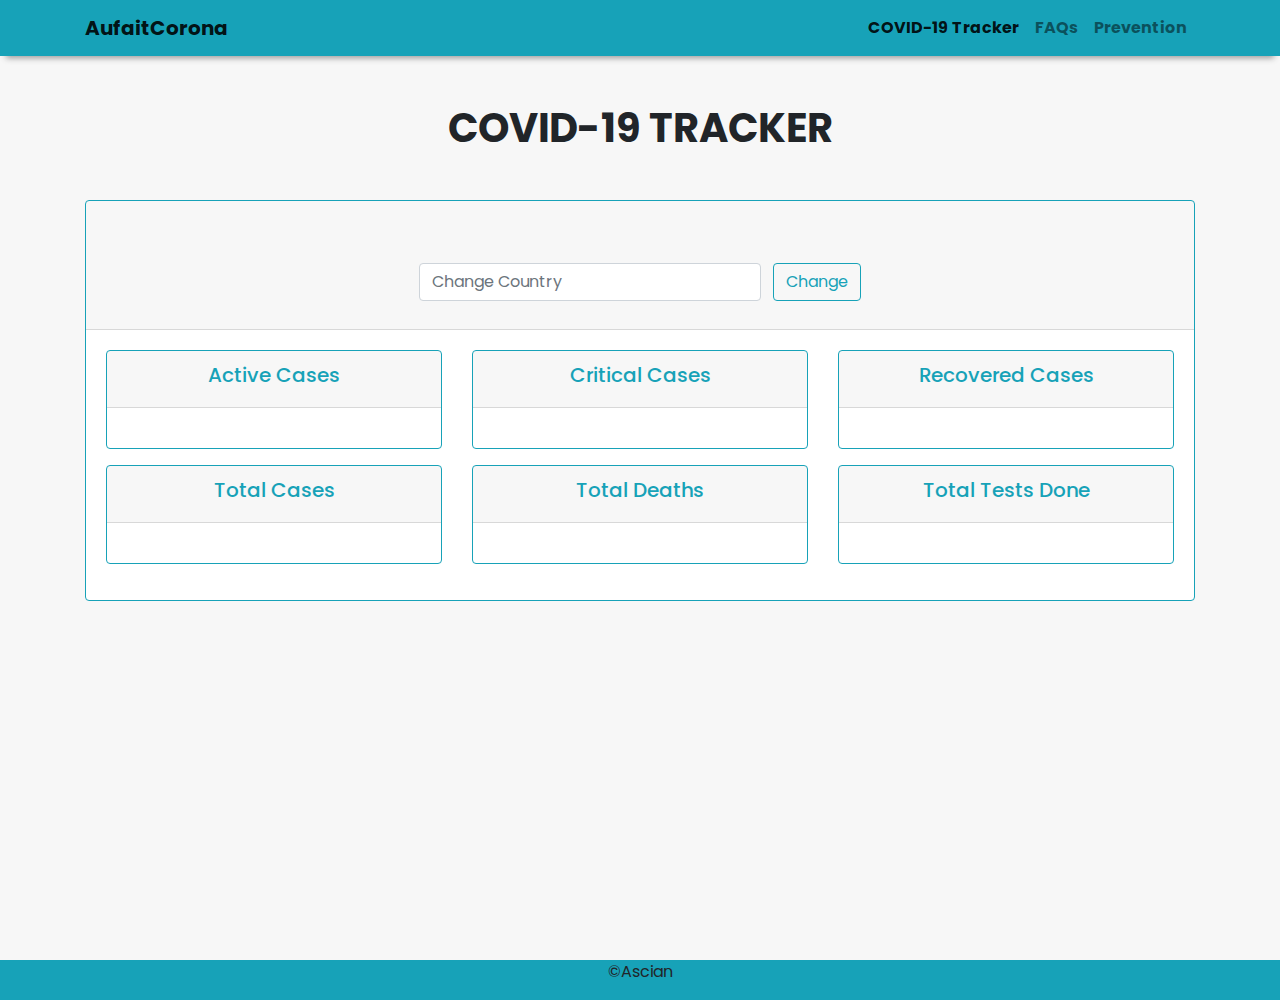
==== index.html @ 1c375265 "changinglinks" ====
<!DOCTYPE html>
<html lang="en">
<head>
    <meta charset="UTF-8">
    <meta name="viewport" content="width=device-width, initial-scale=1.0">
    <link rel="stylesheet" href="https://cdn.jsdelivr.net/npm/bootstrap@4.5.3/dist/css/bootstrap.min.css">
    <link rel="stylesheet" href="./styles.css">
    <link rel="icon" href="./images/logo-white.png">
    <title>Aufait Corona</title>
</head>
<body>
    <div class="wrapper">
        <nav class="navbar navbar-expand-lg navbar-light bg-info">
            <div class="container">
                <a class="navbar-brand" href="indexF.html">AufaitCorona</a>
                <button class="navbar-toggler" type="button" data-toggle="collapse" data-target="#navbarSupportedContent" aria-controls="navbarSupportedContent" aria-expanded="false" aria-label="Toggle navigation">
                <span class="navbar-toggler-icon"></span>
                </button>
            
                <div class="collapse navbar-collapse" id="navbarSupportedContent">
                    <ul class="navbar-nav ml-auto">
                        <li class="nav-item">
                            <a class="nav-link active" href="./index.html">COVID-19 Tracker</a>
                        </li>
                        <li class="nav-item">
                            <a class="nav-link" href="./faq.html">FAQs</a>
                        </li>
                        <li class="nav-item">
                            <a class="nav-link" href="./prevention.html">Prevention</a>
                        </li>
                    </ul>
                </div>
            </div>
        </nav>
        <div class="main">
            <div class="container my-5">
                <div class="title my-5 text-center">
                    <h1><b>COVID-19 TRACKER</b></h1>
                </div>
                <div class="card border-info mb-3" id="main-card">
                    <div class="card-header text-center">
                        <h3><b id="country"></b>&nbsp;&nbsp;<img src="" alt="" id="flag"></h3>
                        <div class="form-inline my-3">
                            <div class="mx-auto">
                                <input class="form-control mr-sm-2" type="search" placeholder="Change Country" id="search">
                                <input class="btn btn-outline-info my-2 my-sm-0" type="button" id="submit" value="Change" onclick="changeCountry()"></input>
                            </div>
                        </div>
                    </div>
                    <div class="card-body text-info text-center">
                        <div class="row ">
                            <div class="col-lg-4 col-md-6 mx-auto">
                                <div class="card border-info mb-3">
                                    <div class="card-header"><h5>Active Cases</h5></div>
                                    <div class="card-body text-info">
                                      <p class="card-text font-weight-bold  text-dark" id="active"></p>
                                    </div>
                                </div>
                            </div>
                            <div class="col-lg-4 col-md-6 mx-auto">
                                <div class="card border-info mb-3">
                                    <div class="card-header"><h5>Critical Cases</h5></div>
                                    <div class="card-body text-info">
                                        <p class="card-text font-weight-bold  text-dark" id="critical"></p>
                                    </div>
                                </div>
                            </div>
                            <div class="col-lg-4 col-md-6 mx-auto">
                                <div class="card border-info mb-3">
                                    <div class="card-header"><h5>Recovered Cases</h5></div>
                                    <div class="card-body text-info">
                                        <p class="card-text font-weight-bold  text-dark" id="recovered"></p>
                                    </div>
                                </div>
                            </div>
                            <div class="col-lg-4 col-md-6 mx-auto">
                                <div class="card border-info mb-3">
                                    <div class="card-header"><h5>Total Cases</h5></div>
                                    <div class="card-body text-info">
                                        <p class="card-text font-weight-bold  text-dark" id="cases"></p>
                                    </div>
                                </div>
                            </div>
                            <div class="col-lg-4 col-md-6 mx-auto">
                                <div class="card border-info mb-3">
                                    <div class="card-header"><h5>Total Deaths</h5></div>
                                    <div class="card-body text-info">
                                        <p class="card-text font-weight-bold  text-dark" id="deaths"></p>
                                    </div>
                                </div>
                            </div>
                            <div class="col-lg-4 col-md-6 mx-auto">
                                <div class="card border-info mb-3">
                                    <div class="card-header"><h5>Total Tests Done</h5></div>
                                    <div class="card-body text-info">
                                        <p class="card-text font-weight-bold text-dark" id="tests"></p>
                                    </div>
                                </div>
                            </div>
                        </div>
                    </div>
                </div>
            </div>
        </div>
        <div class="container-fluid footer bg-info position-absolute">
            <div class="text-center">
                <p>&copy;Ascian</p>
            </div>
        </div>
    </div>

    <script src="https://code.jquery.com/jquery-3.5.1.slim.min.js"></script>
    <script src="https://cdn.jsdelivr.net/npm/popper.js@1.16.1/dist/umd/popper.min.js"></script>
    <script src="https://cdn.jsdelivr.net/npm/bootstrap@4.5.3/dist/js/bootstrap.min.js"></script>
    <script src="./script.js"></script>
</body>
</html>
---- styles.css ----
@import url("https://fonts.googleapis.com/css2?family=Mulish&family=Poppins&display=swap");

* {
  margin: 0;
  padding: 0;
  box-sizing: border-box;
  font-family: "Poppins", Helvetica, sans-serif;
}

body {
  min-height: 100%;
  position: relative;
  background-color: #f7f7f7;
}

p {
  line-height: 150%;
}

.wrapper {
  min-height: 100vh;
  position: relative;
}

.navbar {
  -webkit-box-shadow: 0 8px 6px -6px #999;
  -moz-box-shadow: 0 8px 6px -6px #999;
  box-shadow: 0 8px 6px -6px #999;
  font-weight: bold;
}

.card:hover {
  box-shadow: 0 0 11px rgba(33, 33, 33, 0.2);
}


<<<<<<< HEAD
#flag {
  height: 25px;
}

.footer {
  bottom: 0;
  margin-bottom: -100px;
}
=======
#vid:hover{
    box-shadow: 0 0 11px rgba(33,33,33,.2); 
}

#flag{
    height: 25px;
}

.footer{
    bottom: 0;
    margin-bottom: -100px;
}

.fas{
    font-size: 48px;
}
>>>>>>> eaa75f29ded8b9b5185268d025c168a219c96335
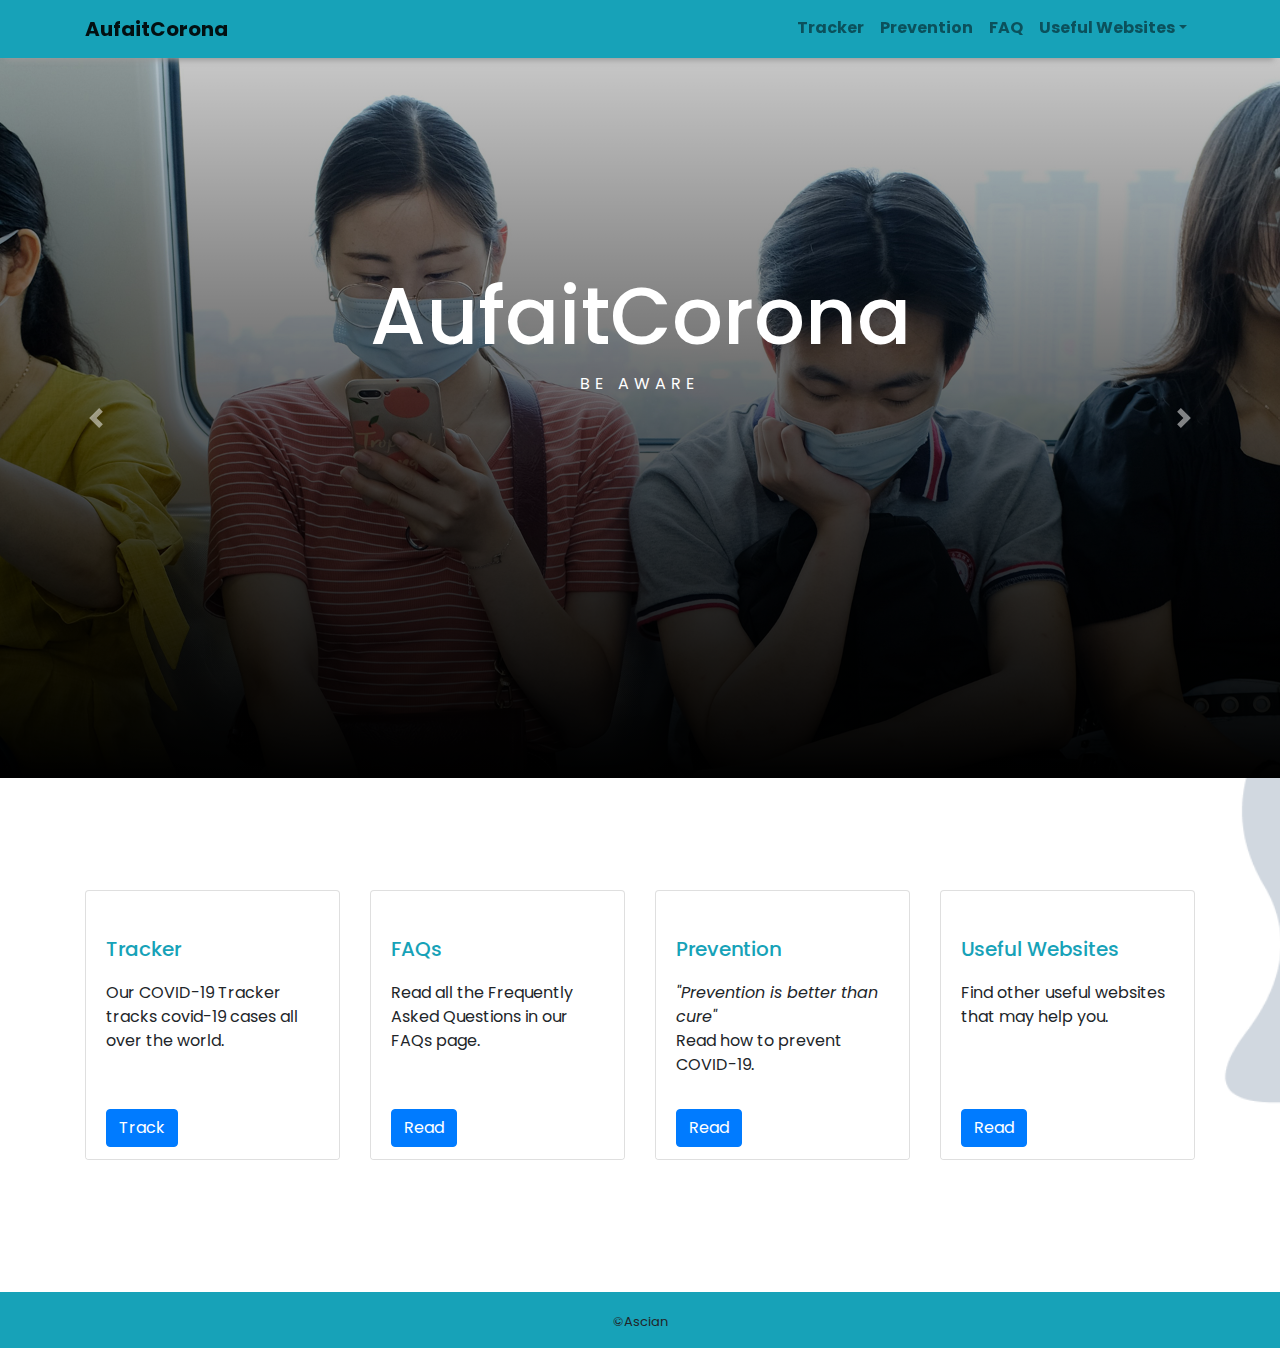
==== commit f1dafb3f: "added data vish" ====
--- a/index.html
+++ b/index.html
@@ -6,98 +6,123 @@
     <link rel="stylesheet" href="https://cdn.jsdelivr.net/npm/bootstrap@4.5.3/dist/css/bootstrap.min.css">
     <link rel="stylesheet" href="./styles.css">
     <link rel="icon" href="./images/logo-white.png">
-    <title>Aufait Corona</title>
+    <link rel="stylesheet" href="https://cdnjs.cloudflare.com/ajax/libs/font-awesome/5.15.1/css/all.min.css" integrity="sha512-+4zCK9k+qNFUR5X+cKL9EIR+ZOhtIloNl9GIKS57V1MyNsYpYcUrUeQc9vNfzsWfV28IaLL3i96P9sdNyeRssA==" crossorigin="anonymous" />
+    <title>AufaitCorona</title>
 </head>
 <body>
     <div class="wrapper">
         <nav class="navbar navbar-expand-lg navbar-light bg-info">
             <div class="container">
-                <a class="navbar-brand" href="indexF.html">AufaitCorona</a>
+                <a class="navbar-brand" href="index.html">AufaitCorona</a>
                 <button class="navbar-toggler" type="button" data-toggle="collapse" data-target="#navbarSupportedContent" aria-controls="navbarSupportedContent" aria-expanded="false" aria-label="Toggle navigation">
                 <span class="navbar-toggler-icon"></span>
                 </button>
             
                 <div class="collapse navbar-collapse" id="navbarSupportedContent">
-                    <ul class="navbar-nav ml-auto">
-                        <li class="nav-item">
-                            <a class="nav-link active" href="./index.html">COVID-19 Tracker</a>
-                        </li>
-                        <li class="nav-item">
-                            <a class="nav-link" href="./faq.html">FAQs</a>
-                        </li>
-                        <li class="nav-item">
-                            <a class="nav-link" href="./prevention.html">Prevention</a>
-                        </li>
-                    </ul>
+                <ul class="navbar-nav ml-auto">
+                    <li class="nav-item">
+                        <a class="nav-link" href="./tracker.html">Tracker</a>
+                    </li>
+                    <li class="nav-item">
+                        <a class="nav-link" href="./prevention.html">Prevention</a>
+                    </li>
+                    <li class="nav-item">
+                        <a class="nav-link" href="./faq.html">FAQ</a>
+                    </li>
+                    <li class="nav-item dropdown">
+                        <a class="nav-link dropdown-toggle" href="useful-websites.html" id="navbarDropdownMenuLink" role="button" data-toggle="dropdown" aria-haspopup="true" aria-expanded="false">Useful Websites</a>
+                        <div class="dropdown-menu dropdown-menu-right" aria-labelledby="navbarDropdownMenuLink">
+                            <a class="dropdown-item" href="./useful-websites.html#awareness">Covid-19 Awareness</a>
+                            <a class="dropdown-item" href="./useful-websites.html#shopping">Online Shopping</a>
+                            <a class="dropdown-item" href="./useful-websites.html#education">Online Education</a>
+                            <a class="dropdown-item" href="./useful-websites.html#wallet">Online Wallet</a>
+                            <a class="dropdown-item" href="./useful-websites.html#news">News</a>
+                        </div>
+                    </li>
+                </ul>
                 </div>
             </div>
         </nav>
-        <div class="main">
-            <div class="container my-5">
-                <div class="title my-5 text-center">
-                    <h1><b>COVID-19 TRACKER</b></h1>
-                </div>
-                <div class="card border-info mb-3" id="main-card">
-                    <div class="card-header text-center">
-                        <h3><b id="country"></b>&nbsp;&nbsp;<img src="" alt="" id="flag"></h3>
-                        <div class="form-inline my-3">
-                            <div class="mx-auto">
-                                <input class="form-control mr-sm-2" type="search" placeholder="Change Country" id="search">
-                                <input class="btn btn-outline-info my-2 my-sm-0" type="button" id="submit" value="Change" onclick="changeCountry()"></input>
-                            </div>
+
+        <div class="container-fluid p-0">
+            <div id="carouselId" class="carousel slide" data-ride="carousel">
+
+                <div class="carousel-inner" role="listbox">
+                    <div class="carousel-item active">
+                            <div id="overlay"></div>
+                            <img src="images/img3.jpg" class="d-block w-100" alt="First slide">
+                        <div class="carousel-caption d-none d-md-block">
+                            <h1>AufaitCorona</h1>
+                            <p>BE AWARE</p>
                         </div>
                     </div>
-                    <div class="card-body text-info text-center">
-                        <div class="row ">
-                            <div class="col-lg-4 col-md-6 mx-auto">
-                                <div class="card border-info mb-3">
-                                    <div class="card-header"><h5>Active Cases</h5></div>
-                                    <div class="card-body text-info">
-                                      <p class="card-text font-weight-bold  text-dark" id="active"></p>
-                                    </div>
-                                </div>
-                            </div>
-                            <div class="col-lg-4 col-md-6 mx-auto">
-                                <div class="card border-info mb-3">
-                                    <div class="card-header"><h5>Critical Cases</h5></div>
-                                    <div class="card-body text-info">
-                                        <p class="card-text font-weight-bold  text-dark" id="critical"></p>
-                                    </div>
-                                </div>
-                            </div>
-                            <div class="col-lg-4 col-md-6 mx-auto">
-                                <div class="card border-info mb-3">
-                                    <div class="card-header"><h5>Recovered Cases</h5></div>
-                                    <div class="card-body text-info">
-                                        <p class="card-text font-weight-bold  text-dark" id="recovered"></p>
-                                    </div>
-                                </div>
-                            </div>
-                            <div class="col-lg-4 col-md-6 mx-auto">
-                                <div class="card border-info mb-3">
-                                    <div class="card-header"><h5>Total Cases</h5></div>
-                                    <div class="card-body text-info">
-                                        <p class="card-text font-weight-bold  text-dark" id="cases"></p>
-                                    </div>
-                                </div>
-                            </div>
-                            <div class="col-lg-4 col-md-6 mx-auto">
-                                <div class="card border-info mb-3">
-                                    <div class="card-header"><h5>Total Deaths</h5></div>
-                                    <div class="card-body text-info">
-                                        <p class="card-text font-weight-bold  text-dark" id="deaths"></p>
-                                    </div>
-                                </div>
-                            </div>
-                            <div class="col-lg-4 col-md-6 mx-auto">
-                                <div class="card border-info mb-3">
-                                    <div class="card-header"><h5>Total Tests Done</h5></div>
-                                    <div class="card-body text-info">
-                                        <p class="card-text font-weight-bold text-dark" id="tests"></p>
-                                    </div>
-                                </div>
-                            </div>
+                    <div class="carousel-item">
+                            <div id="overlay"></div>
+                            <img src="images/img2.jpg" class="d-block w-100" alt="2nd slide">
+                        <div class="carousel-caption d-none d-md-block">
+                            <h1>AufaitCorona</h1>
+                            <p>BE KNOWLEDGEABLE</p>
                         </div>
+                    </div>
+                    <div class="carousel-item">
+                            <div id="overlay"></div>
+                            <img src="images/img1.jpg" class="d-block w-100" alt="3rd slide">
+                        <div class="carousel-caption d-none d-md-block">
+                            <h1>AufaitCorona</h1>
+                            <p>BE ALERT</p>
+                        </div>
+                    </div>
+                </div>
+                <a id="carousel-control" class="carousel-control-prev" href="#carouselId" role="button" data-slide="prev">
+                    <span class="carousel-control-prev-icon" aria-hidden="true"></span>
+                    <span class="sr-only">Previous</span>
+                </a>
+                <a id="carousel-control" class="carousel-control-next" href="#carouselId" role="button" data-slide="next">
+                    <span class="carousel-control-next-icon" aria-hidden="true"></span>
+                    <span class="sr-only">Next</span>
+                </a>
+            </div>
+        </div>
+        
+        
+        
+        <div class="container my-5" id="indexcard">
+            <div class="card-deck">
+                <div class="card mb-4">
+                    <div class="card-body">
+                        <h5 class="card-title" style="color: #17a2b8;"><span class="fas fa-globe-asia"></span> Tracker</h5>
+                        <p class="card-text">Our COVID-19 Tracker tracks covid-19 cases all over the world.</p>
+                    </div>
+                    <div class="card-footer bg-white border-top-0">
+                        <a href="tracker.html" class="btn btn-primary">Track</a>
+                    </div>
+                </div>
+                <div class="card mb-4">
+                    <div class="card-body">
+                        <h5 class="card-title" style="color: #17a2b8;"><span class="fas fa-question-circle"></span> FAQs</h5>
+                        <p class="card-text">Read all the Frequently Asked Questions in our FAQs page.</p>
+                    </div>
+                    <div class="card-footer bg-white border-top-0">
+                        <a href="faq.html" class="btn btn-primary">Read</a>
+                    </div>
+                </div>
+                <div class="w-100 d-block d-lg-none"></div>
+                <div class="card mb-4">
+                    <div class="card-body">
+                        <h5 class="card-title" style="color: #17a2b8;"><span class="fas fa-hand-paper"></span> Prevention</h5>
+                        <p class="card-text"><i>"Prevention is better than cure"</i><br>Read how to prevent COVID-19.</p>
+                    </div>
+                    <div class="card-footer bg-white border-top-0">
+                        <a href="prevention.html" class="btn btn-primary">Read</a>
+                    </div>
+                </div>
+                <div class="card mb-4">
+                    <div class="card-body">
+                        <h5 class="card-title" style="color: #17a2b8;"><span class="fas fa-tablet-alt"></span> Useful Websites</h5>
+                        <p class="card-text">Find other useful websites that may help you.</p>
+                    </div>
+                    <div class="card-footer bg-white border-top-0">
+                        <a href="useful-websites.html" class="btn btn-primary">Read</a>
                     </div>
                 </div>
             </div>
--- a/styles.css
+++ b/styles.css
@@ -1,63 +1,149 @@
 @import url("https://fonts.googleapis.com/css2?family=Mulish&family=Poppins&display=swap");
 
 * {
-  margin: 0;
-  padding: 0;
-  box-sizing: border-box;
-  font-family: "Poppins", Helvetica, sans-serif;
+	margin: 0;
+	padding: 0;
+	box-sizing: border-box;
+	font-family: "Poppins", Helvetica, sans-serif;
 }
 
-body {
-  min-height: 100%;
-  position: relative;
-  background-color: #f7f7f7;
+body,
+html {
+	min-height: 100%;
+	position: relative;
+	scroll-behavior: smooth;
+	background-image: url("./images/bg.png");
+	background-size: cover;
+	background-repeat: no-repeat;
+	transition: 0.3s all ease-in-out;
 }
 
 p {
-  line-height: 150%;
+	line-height: 150%;
 }
 
 .wrapper {
-  min-height: 100vh;
-  position: relative;
+	min-height: 100vh;
+	position: relative;
 }
 
 .navbar {
-  -webkit-box-shadow: 0 8px 6px -6px #999;
-  -moz-box-shadow: 0 8px 6px -6px #999;
-  box-shadow: 0 8px 6px -6px #999;
-  font-weight: bold;
+	-webkit-box-shadow: 0 8px 6px -6px #999;
+	-moz-box-shadow: 0 8px 6px -6px #999;
+	box-shadow: 0 8px 6px -6px #999;
+	font-weight: bold;
+	position: sticky;
+	top: 0;
+	z-index: 3;
 }
 
 .card:hover {
-  box-shadow: 0 0 11px rgba(33, 33, 33, 0.2);
+	box-shadow: 0 2.8px 2.2px rgba(0, 0, 0, 0.034),
+		0 6.7px 5.3px rgba(0, 0, 0, 0.048), 0 12.5px 10px rgba(0, 0, 0, 0.06),
+		0 22.3px 17.9px rgba(0, 0, 0, 0.072),
+		0 41.8px 33.4px rgba(0, 0, 0, 0.086), 0 100px 80px rgba(0, 0, 0, 0.12);
 }
 
+#flag {
+	height: 25px;
+}
 
-<<<<<<< HEAD
-#flag {
-  height: 25px;
+.card-header {
+	font-weight: bold;
 }
 
 .footer {
-  bottom: 0;
-  margin-bottom: -100px;
-}
-=======
-#vid:hover{
-    box-shadow: 0 0 11px rgba(33,33,33,.2); 
+	bottom: 0;
+	margin-bottom: -100px;
 }
 
-#flag{
-    height: 25px;
+#vid:hover {
+	transition: 0.5s all ease-in-out;
+	box-shadow: 0 2.8px 2.2px rgba(0, 0, 0, 0.034),
+		0 6.7px 5.3px rgba(0, 0, 0, 0.048), 0 12.5px 10px rgba(0, 0, 0, 0.06),
+		0 22.3px 17.9px rgba(0, 0, 0, 0.072),
+		0 41.8px 33.4px rgba(0, 0, 0, 0.086), 0 100px 80px rgba(0, 0, 0, 0.12);
 }
 
-.footer{
-    bottom: 0;
-    margin-bottom: -100px;
+#flag {
+	height: 25px;
 }
 
-.fas{
-    font-size: 48px;
+.footer {
+	padding-top: 20px;
+	bottom: 0;
+	font-size: small;
+	margin-bottom: -100px;
 }
->>>>>>> eaa75f29ded8b9b5185268d025c168a219c96335
+
+.fas {
+	font-size: 48px;
+}
+
+.toast {
+	position: absolute;
+	right: 30px;
+	top: 25;
+}
+
+#indexcard {
+	padding-bottom: 5%;
+	padding-top: 5%;
+}
+
+#overlay {
+	background-image: linear-gradient(
+		180deg,
+		rgba(0, 0, 0, 0.219),
+		rgb(0, 0, 0)
+	);
+	width: 100%;
+	height: 100%;
+	position: absolute;
+	z-index: 1;
+}
+
+.carousel {
+	width: 100vw;
+	max-height: 80vh;
+	overflow: hidden;
+}
+
+.carousel-caption {
+	position: absolute;
+	top: 50%;
+	transform: translateY(-50%);
+	z-index: 1;
+}
+
+.carousel-caption h1 {
+	font-size: 500%;
+}
+
+.carousel-caption p {
+	letter-spacing: 5px;
+}
+
+.card {
+	transition: 0.5s all ease-in-out;
+}
+
+.card-group .card {
+	border: 0;
+}
+
+.nav-item::after,
+.dropdown-item::after {
+	content: "";
+	display: block;
+	width: 0%;
+	height: 2px;
+	background-color: #66fcf1;
+	transition: width 0.3s;
+}
+
+.nav-item:hover::after,
+.dropdown-item:hover::after {
+	width: 100%;
+	transition: width 0.3s;
+}
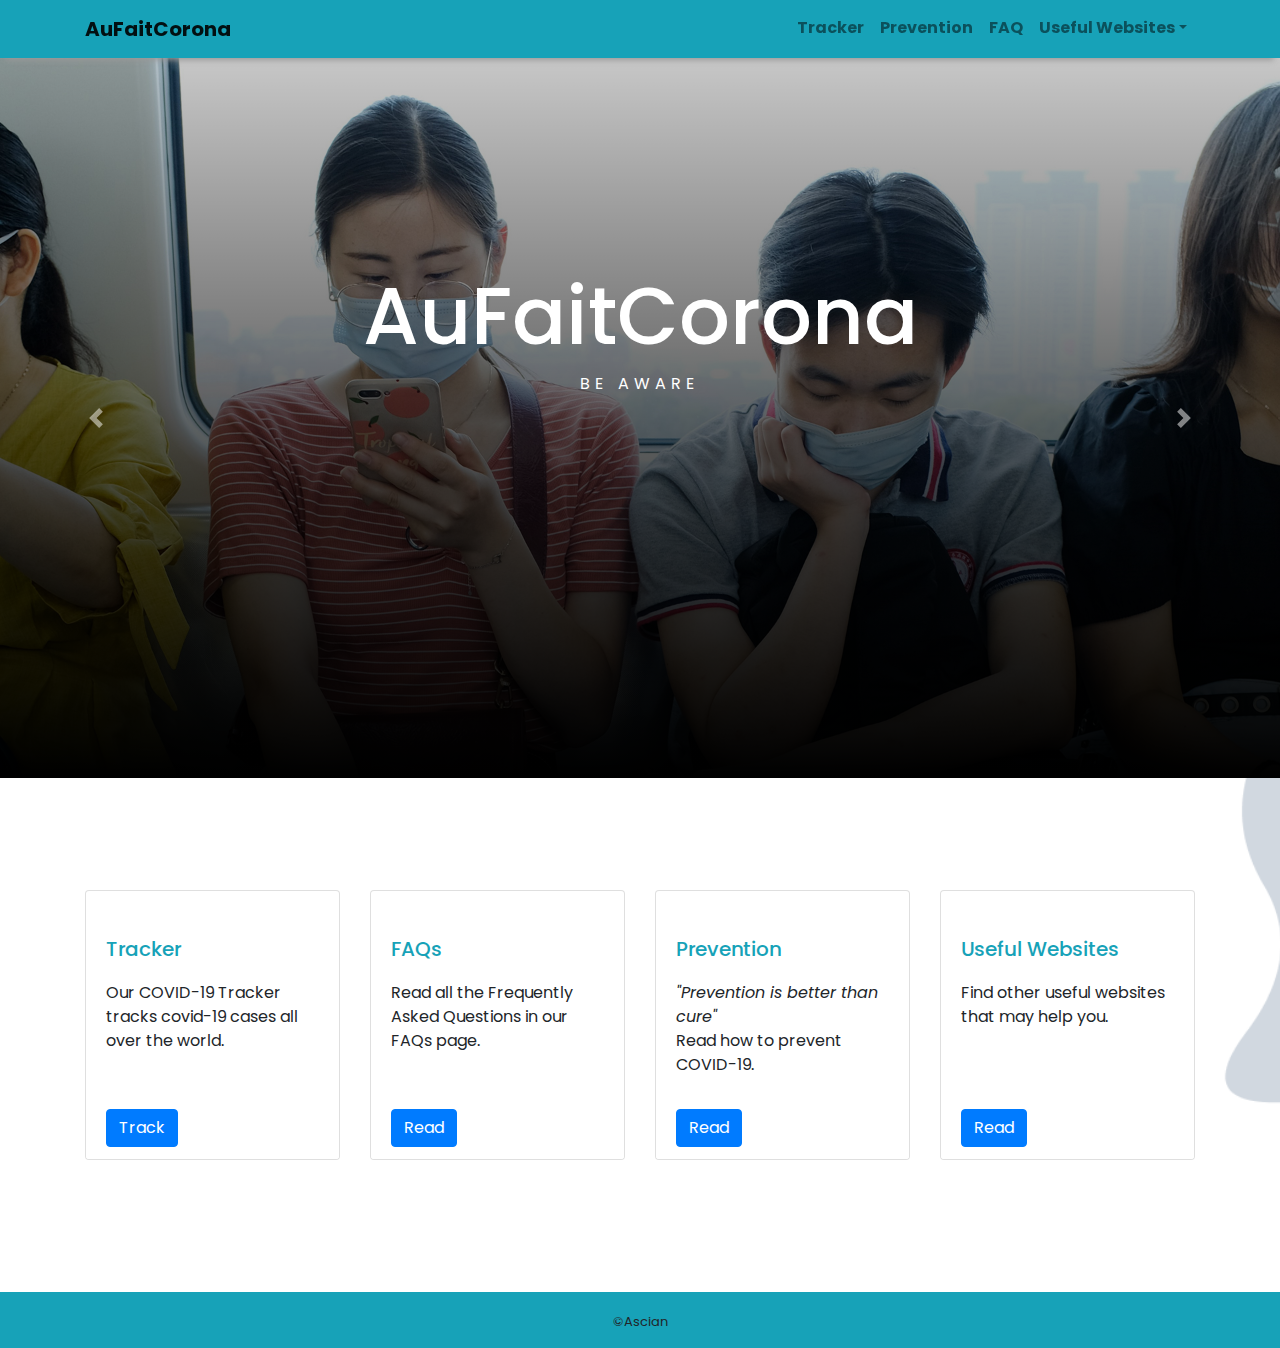
==== commit ec5d48d5: "modified data vish" ====
--- a/index.html
+++ b/index.html
@@ -7,13 +7,13 @@
     <link rel="stylesheet" href="./styles.css">
     <link rel="icon" href="./images/logo-white.png">
     <link rel="stylesheet" href="https://cdnjs.cloudflare.com/ajax/libs/font-awesome/5.15.1/css/all.min.css" integrity="sha512-+4zCK9k+qNFUR5X+cKL9EIR+ZOhtIloNl9GIKS57V1MyNsYpYcUrUeQc9vNfzsWfV28IaLL3i96P9sdNyeRssA==" crossorigin="anonymous" />
-    <title>AufaitCorona</title>
+    <title>AuFaitCorona</title>
 </head>
 <body>
     <div class="wrapper">
         <nav class="navbar navbar-expand-lg navbar-light bg-info">
             <div class="container">
-                <a class="navbar-brand" href="index.html">AufaitCorona</a>
+                <a class="navbar-brand" href="index.html">AuFaitCorona</a>
                 <button class="navbar-toggler" type="button" data-toggle="collapse" data-target="#navbarSupportedContent" aria-controls="navbarSupportedContent" aria-expanded="false" aria-label="Toggle navigation">
                 <span class="navbar-toggler-icon"></span>
                 </button>
@@ -52,7 +52,7 @@
                             <div id="overlay"></div>
                             <img src="images/img3.jpg" class="d-block w-100" alt="First slide">
                         <div class="carousel-caption d-none d-md-block">
-                            <h1>AufaitCorona</h1>
+                            <h1>AuFaitCorona</h1>
                             <p>BE AWARE</p>
                         </div>
                     </div>
@@ -60,7 +60,7 @@
                             <div id="overlay"></div>
                             <img src="images/img2.jpg" class="d-block w-100" alt="2nd slide">
                         <div class="carousel-caption d-none d-md-block">
-                            <h1>AufaitCorona</h1>
+                            <h1>AuFaitCorona</h1>
                             <p>BE KNOWLEDGEABLE</p>
                         </div>
                     </div>
@@ -68,7 +68,7 @@
                             <div id="overlay"></div>
                             <img src="images/img1.jpg" class="d-block w-100" alt="3rd slide">
                         <div class="carousel-caption d-none d-md-block">
-                            <h1>AufaitCorona</h1>
+                            <h1>AuFaitCorona</h1>
                             <p>BE ALERT</p>
                         </div>
                     </div>
--- a/styles.css
+++ b/styles.css
@@ -147,3 +147,7 @@
 	width: 100%;
 	transition: width 0.3s;
 }
+
+.data-visualization{
+    max-width: 800px;
+}
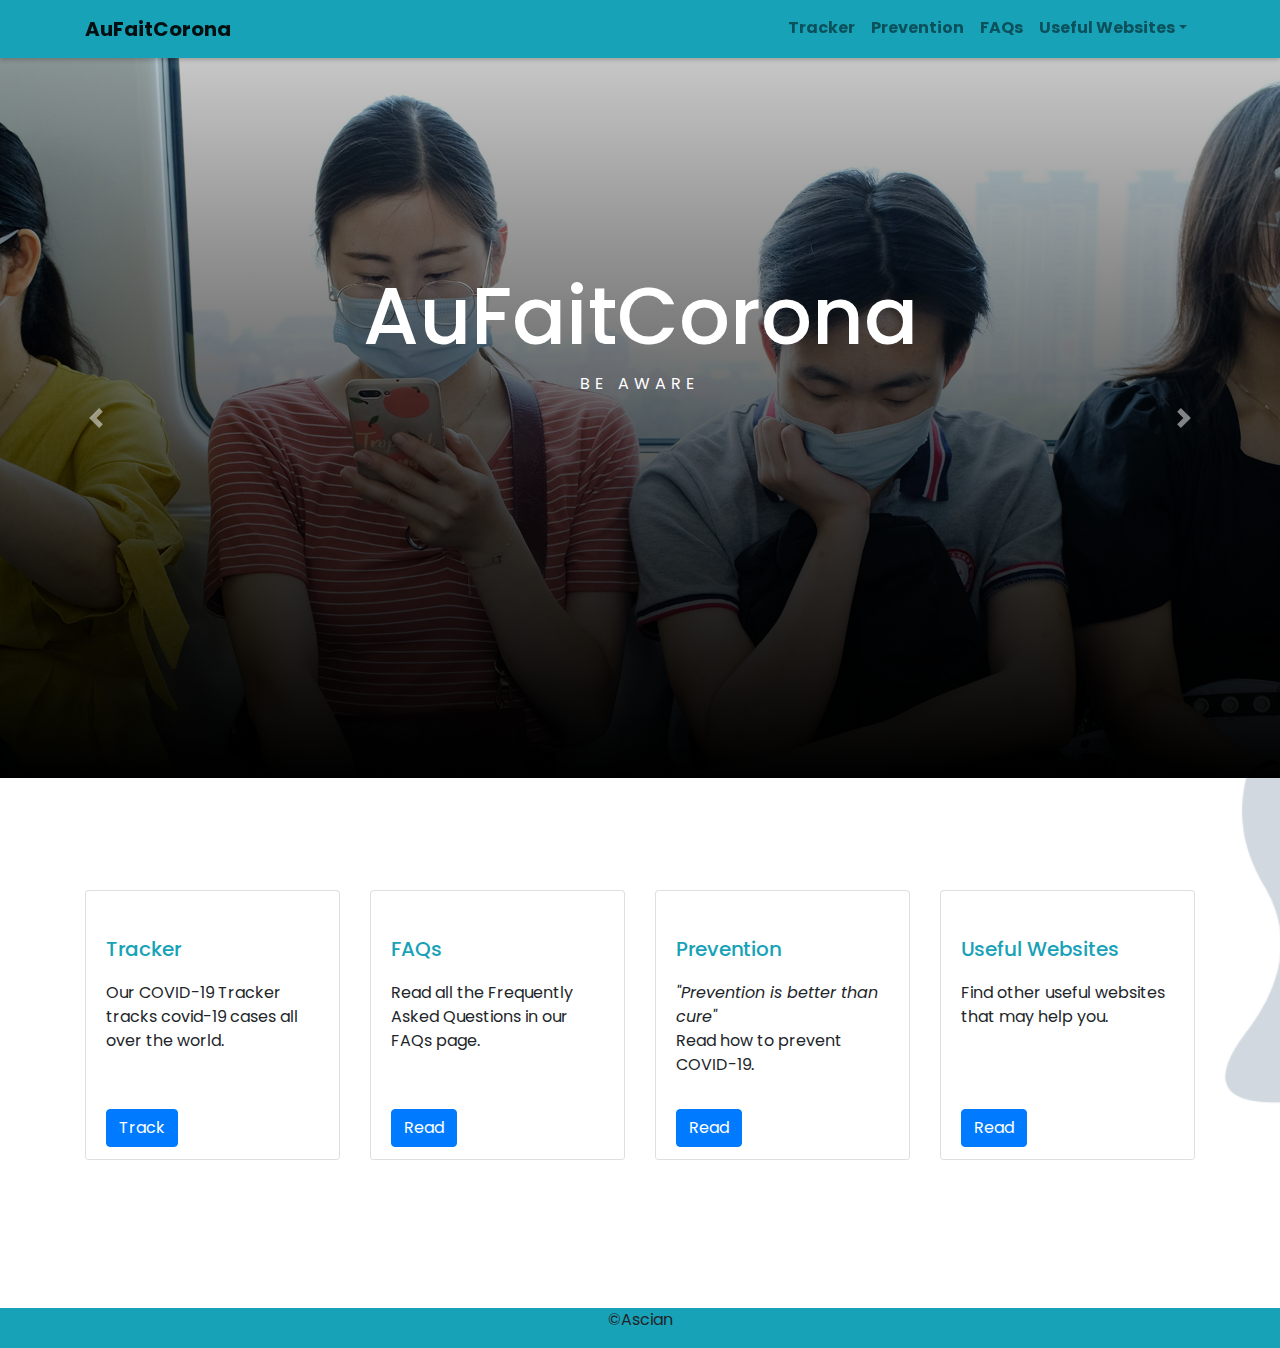
==== commit 6c57e455: ":sparkles: Started FAQs" ====
--- a/index.html
+++ b/index.html
@@ -27,7 +27,7 @@
                         <a class="nav-link" href="./prevention.html">Prevention</a>
                     </li>
                     <li class="nav-item">
-                        <a class="nav-link" href="./faq.html">FAQ</a>
+                        <a class="nav-link" href="./faq.html">FAQs</a>
                     </li>
                     <li class="nav-item dropdown">
                         <a class="nav-link dropdown-toggle" href="useful-websites.html" id="navbarDropdownMenuLink" role="button" data-toggle="dropdown" aria-haspopup="true" aria-expanded="false">Useful Websites</a>
@@ -134,9 +134,9 @@
         </div>
     </div>
 
-    <script src="https://code.jquery.com/jquery-3.5.1.slim.min.js"></script>
-    <script src="https://cdn.jsdelivr.net/npm/popper.js@1.16.1/dist/umd/popper.min.js"></script>
-    <script src="https://cdn.jsdelivr.net/npm/bootstrap@4.5.3/dist/js/bootstrap.min.js"></script>
+    <script src="https://code.jquery.com/jquery-3.5.1.slim.min.js" integrity="sha384-DfXdz2htPH0lsSSs5nCTpuj/zy4C+OGpamoFVy38MVBnE+IbbVYUew+OrCXaRkfj" crossorigin="anonymous"></script>
+    <script src="https://cdn.jsdelivr.net/npm/popper.js@1.16.1/dist/umd/popper.min.js" integrity="sha384-9/reFTGAW83EW2RDu2S0VKaIzap3H66lZH81PoYlFhbGU+6BZp6G7niu735Sk7lN" crossorigin="anonymous"></script>
+    <script src="https://cdn.jsdelivr.net/npm/bootstrap@4.6.0/dist/js/bootstrap.min.js" integrity="sha384-+YQ4JLhjyBLPDQt//I+STsc9iw4uQqACwlvpslubQzn4u2UU2UFM80nGisd026JF" crossorigin="anonymous"></script>
     <script src="./script.js"></script>
 </body>
 </html>
--- a/styles.css
+++ b/styles.css
@@ -1,5 +1,6 @@
 @import url("https://fonts.googleapis.com/css2?family=Mulish&family=Poppins&display=swap");
 
+/* GENERAL STYLES  */
 * {
 	margin: 0;
 	padding: 0;
@@ -28,13 +29,27 @@
 }
 
 .navbar {
-	-webkit-box-shadow: 0 8px 6px -6px #999;
-	-moz-box-shadow: 0 8px 6px -6px #999;
-	box-shadow: 0 8px 6px -6px #999;
 	font-weight: bold;
 	position: sticky;
 	top: 0;
 	z-index: 3;
+	box-shadow: 0 2px 4px 0 rgba(0, 0, 0, 0.2);
+}
+
+.nav-item::after,
+.dropdown-item::after {
+	content: "";
+	display: block;
+	width: 0%;
+	height: 2px;
+	background-color: #66fcf1;
+	transition: width 0.3s;
+}
+
+.nav-item:hover::after,
+.dropdown-item:hover::after {
+	width: 100%;
+	transition: width 0.3s;
 }
 
 .card:hover {
@@ -42,10 +57,6 @@
 		0 6.7px 5.3px rgba(0, 0, 0, 0.048), 0 12.5px 10px rgba(0, 0, 0, 0.06),
 		0 22.3px 17.9px rgba(0, 0, 0, 0.072),
 		0 41.8px 33.4px rgba(0, 0, 0, 0.086), 0 100px 80px rgba(0, 0, 0, 0.12);
-}
-
-#flag {
-	height: 25px;
 }
 
 .card-header {
@@ -57,6 +68,18 @@
 	margin-bottom: -100px;
 }
 
+.fas {
+	font-size: 48px;
+}
+
+/* TRACKER STYLES */
+
+#flag {
+	height: 25px;
+}
+
+/* PREVENTION STYLES */
+
 #vid:hover {
 	transition: 0.5s all ease-in-out;
 	box-shadow: 0 2.8px 2.2px rgba(0, 0, 0, 0.034),
@@ -65,26 +88,24 @@
 		0 41.8px 33.4px rgba(0, 0, 0, 0.086), 0 100px 80px rgba(0, 0, 0, 0.12);
 }
 
-#flag {
-	height: 25px;
-}
-
-.footer {
-	padding-top: 20px;
-	bottom: 0;
-	font-size: small;
-	margin-bottom: -100px;
-}
-
-.fas {
-	font-size: 48px;
-}
+/* FAQ STYLES */
 
 .toast {
 	position: absolute;
 	right: 30px;
 	top: 25;
 }
+
+.answerList {
+	list-style-position: inside;
+	margin-left: 50px;
+}
+
+.card-header a{
+    text-align: left;
+}
+
+/* INDEX STYLES */
 
 #indexcard {
 	padding-bottom: 5%;
@@ -132,22 +153,8 @@
 	border: 0;
 }
 
-.nav-item::after,
-.dropdown-item::after {
-	content: "";
-	display: block;
-	width: 0%;
-	height: 2px;
-	background-color: #66fcf1;
-	transition: width 0.3s;
+/* DATA VISUALIZATION STYLES */
+
+.data-visualization {
+	max-width: 800px;
 }
-
-.nav-item:hover::after,
-.dropdown-item:hover::after {
-	width: 100%;
-	transition: width 0.3s;
-}
-
-.data-visualization{
-    max-width: 800px;
-}
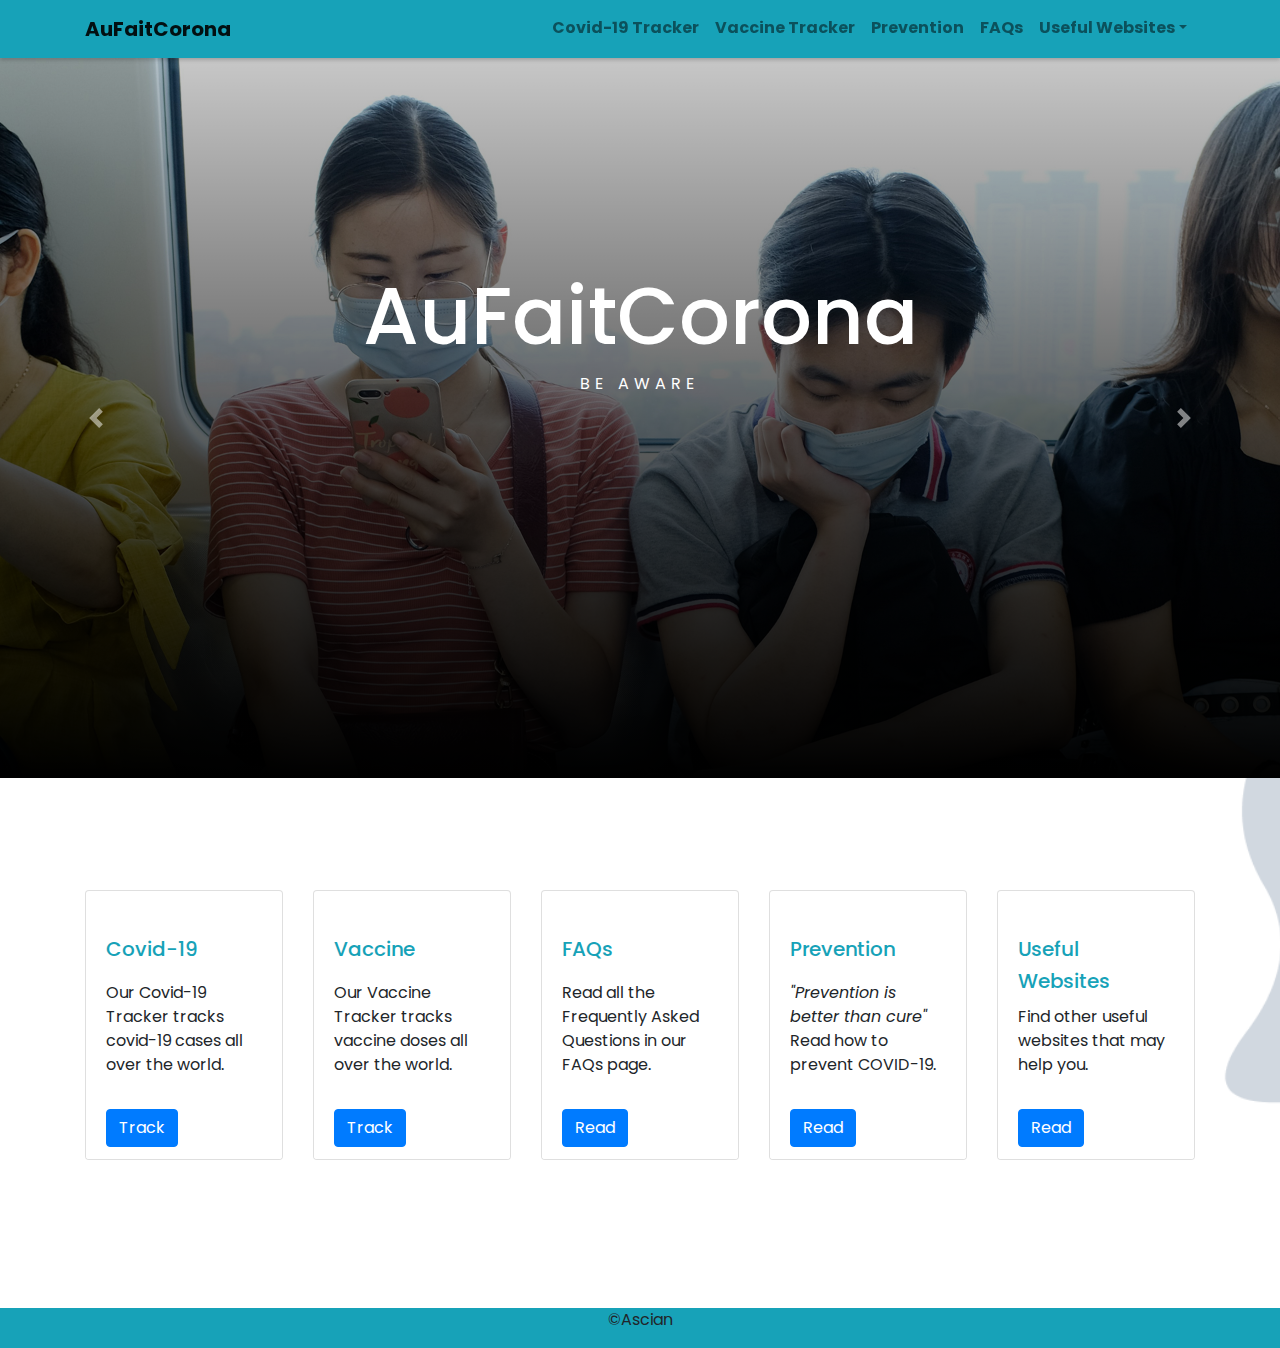
==== commit a0dcbda1: ":chart_with_upwards_trend: Updated Covid Tracker" ====
--- a/index.html
+++ b/index.html
@@ -13,7 +13,7 @@
     <div class="wrapper">
         <nav class="navbar navbar-expand-lg navbar-light bg-info">
             <div class="container">
-                <a class="navbar-brand" href="index.html">AuFaitCorona</a>
+                <a class="navbar-brand" href="./index.html">AuFaitCorona</a>
                 <button class="navbar-toggler" type="button" data-toggle="collapse" data-target="#navbarSupportedContent" aria-controls="navbarSupportedContent" aria-expanded="false" aria-label="Toggle navigation">
                 <span class="navbar-toggler-icon"></span>
                 </button>
@@ -21,7 +21,10 @@
                 <div class="collapse navbar-collapse" id="navbarSupportedContent">
                 <ul class="navbar-nav ml-auto">
                     <li class="nav-item">
-                        <a class="nav-link" href="./tracker.html">Tracker</a>
+                        <a class="nav-link" href="covid-tracker.html">Covid-19 Tracker</a>
+                    </li>
+                    <li class="nav-item">
+                        <a class="nav-link" href="vaccine-tracker.html">Vaccine Tracker</a>
                     </li>
                     <li class="nav-item">
                         <a class="nav-link" href="./prevention.html">Prevention</a>
@@ -50,7 +53,7 @@
                 <div class="carousel-inner" role="listbox">
                     <div class="carousel-item active">
                             <div id="overlay"></div>
-                            <img src="images/img3.jpg" class="d-block w-100" alt="First slide">
+                            <img src="./images/img3.jpg" class="d-block w-100" alt="First slide">
                         <div class="carousel-caption d-none d-md-block">
                             <h1>AuFaitCorona</h1>
                             <p>BE AWARE</p>
@@ -58,7 +61,7 @@
                     </div>
                     <div class="carousel-item">
                             <div id="overlay"></div>
-                            <img src="images/img2.jpg" class="d-block w-100" alt="2nd slide">
+                            <img src="./images/img2.jpg" class="d-block w-100" alt="2nd slide">
                         <div class="carousel-caption d-none d-md-block">
                             <h1>AuFaitCorona</h1>
                             <p>BE KNOWLEDGEABLE</p>
@@ -66,7 +69,7 @@
                     </div>
                     <div class="carousel-item">
                             <div id="overlay"></div>
-                            <img src="images/img1.jpg" class="d-block w-100" alt="3rd slide">
+                            <img src="./images/img1.jpg" class="d-block w-100" alt="3rd slide">
                         <div class="carousel-caption d-none d-md-block">
                             <h1>AuFaitCorona</h1>
                             <p>BE ALERT</p>
@@ -90,11 +93,20 @@
             <div class="card-deck">
                 <div class="card mb-4">
                     <div class="card-body">
-                        <h5 class="card-title" style="color: #17a2b8;"><span class="fas fa-globe-asia"></span> Tracker</h5>
-                        <p class="card-text">Our COVID-19 Tracker tracks covid-19 cases all over the world.</p>
+                        <h5 class="card-title" style="color: #17a2b8;"><span class="fas fa-globe-asia"></span> Covid-19</h5>
+                        <p class="card-text">Our Covid-19 Tracker tracks covid-19 cases all over the world.</p>
                     </div>
                     <div class="card-footer bg-white border-top-0">
-                        <a href="tracker.html" class="btn btn-primary">Track</a>
+                        <a href="./covid-tracker.html" class="btn btn-primary">Track</a>
+                    </div>
+                </div>
+                <div class="card mb-4">
+                    <div class="card-body">
+                        <h5 class="card-title" style="color: #17a2b8;"><span class="fas fa-syringe"></span> Vaccine</h5>
+                        <p class="card-text">Our Vaccine Tracker tracks vaccine doses all over the world.</p>
+                    </div>
+                    <div class="card-footer bg-white border-top-0">
+                        <a href="./vaccine-tracker.html" class="btn btn-primary">Track</a>
                     </div>
                 </div>
                 <div class="card mb-4">
@@ -103,7 +115,7 @@
                         <p class="card-text">Read all the Frequently Asked Questions in our FAQs page.</p>
                     </div>
                     <div class="card-footer bg-white border-top-0">
-                        <a href="faq.html" class="btn btn-primary">Read</a>
+                        <a href="./faq.html" class="btn btn-primary">Read</a>
                     </div>
                 </div>
                 <div class="w-100 d-block d-lg-none"></div>
@@ -113,7 +125,7 @@
                         <p class="card-text"><i>"Prevention is better than cure"</i><br>Read how to prevent COVID-19.</p>
                     </div>
                     <div class="card-footer bg-white border-top-0">
-                        <a href="prevention.html" class="btn btn-primary">Read</a>
+                        <a href="./prevention.html" class="btn btn-primary">Read</a>
                     </div>
                 </div>
                 <div class="card mb-4">
@@ -122,7 +134,7 @@
                         <p class="card-text">Find other useful websites that may help you.</p>
                     </div>
                     <div class="card-footer bg-white border-top-0">
-                        <a href="useful-websites.html" class="btn btn-primary">Read</a>
+                        <a href="./useful-websites.html" class="btn btn-primary">Read</a>
                     </div>
                 </div>
             </div>
@@ -138,5 +150,6 @@
     <script src="https://cdn.jsdelivr.net/npm/popper.js@1.16.1/dist/umd/popper.min.js" integrity="sha384-9/reFTGAW83EW2RDu2S0VKaIzap3H66lZH81PoYlFhbGU+6BZp6G7niu735Sk7lN" crossorigin="anonymous"></script>
     <script src="https://cdn.jsdelivr.net/npm/bootstrap@4.6.0/dist/js/bootstrap.min.js" integrity="sha384-+YQ4JLhjyBLPDQt//I+STsc9iw4uQqACwlvpslubQzn4u2UU2UFM80nGisd026JF" crossorigin="anonymous"></script>
     <script src="./script.js"></script>
+
 </body>
 </html>
--- a/styles.css
+++ b/styles.css
@@ -125,7 +125,7 @@
 }
 
 .carousel {
-	width: 100vw;
+	width: 100%;
 	max-height: 80vh;
 	overflow: hidden;
 }
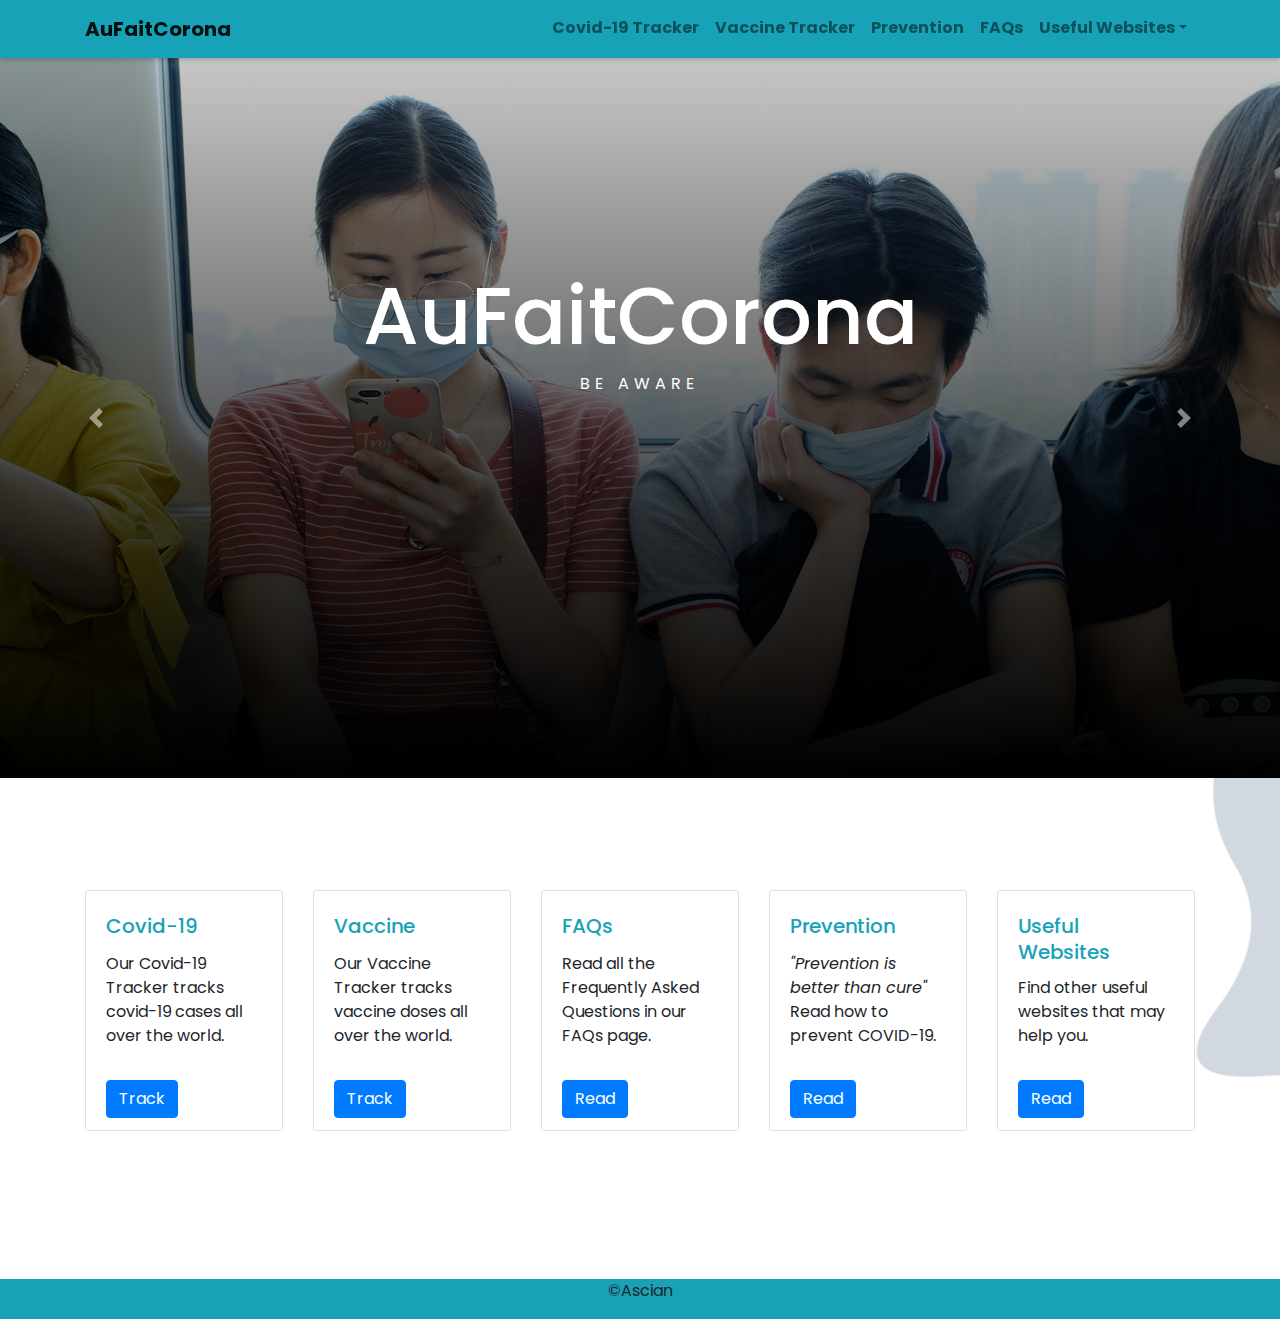
==== commit 46ac7e09: ":sparkles: Added online pharmacy to navbar." ====
--- a/index.html
+++ b/index.html
@@ -40,6 +40,7 @@
                             <a class="dropdown-item" href="./useful-websites.html#education">Online Education</a>
                             <a class="dropdown-item" href="./useful-websites.html#wallet">Online Wallet</a>
                             <a class="dropdown-item" href="./useful-websites.html#news">News</a>
+                            <a class="dropdown-item" href="./useful-websites.html#online-pharmacy">Online Pharmacies</a>
                         </div>
                     </li>
                 </ul>
--- a/styles.css
+++ b/styles.css
@@ -69,7 +69,7 @@
 }
 
 .fas {
-	font-size: 48px;
+	font-size: 24px;
 }
 
 /* TRACKER STYLES */
@@ -155,6 +155,14 @@
 
 /* DATA VISUALIZATION STYLES */
 
-.data-visualization {
+.covid-pie {
 	max-width: 800px;
 }
+
+.arrow {
+    font-size: 16px;
+}
+
+#graph {
+    transition: 1s all ease-in-out ;
+}
